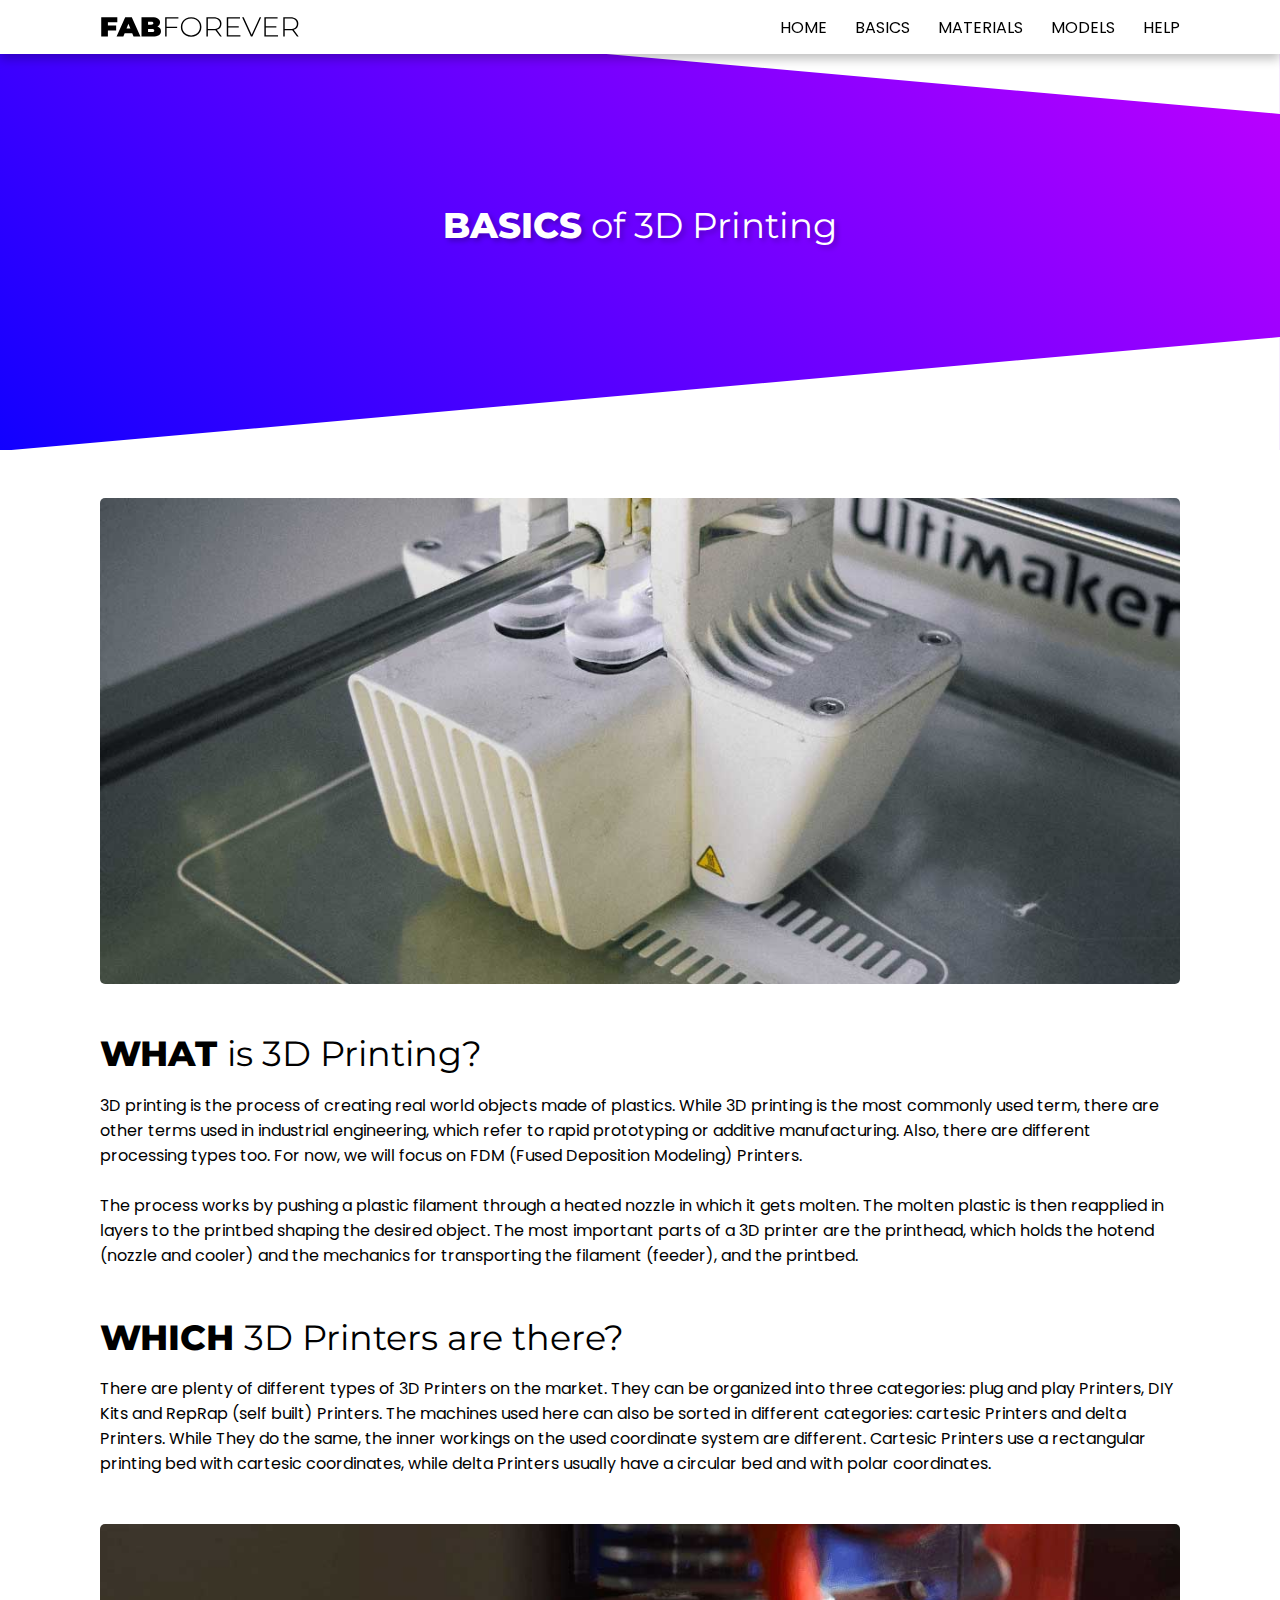
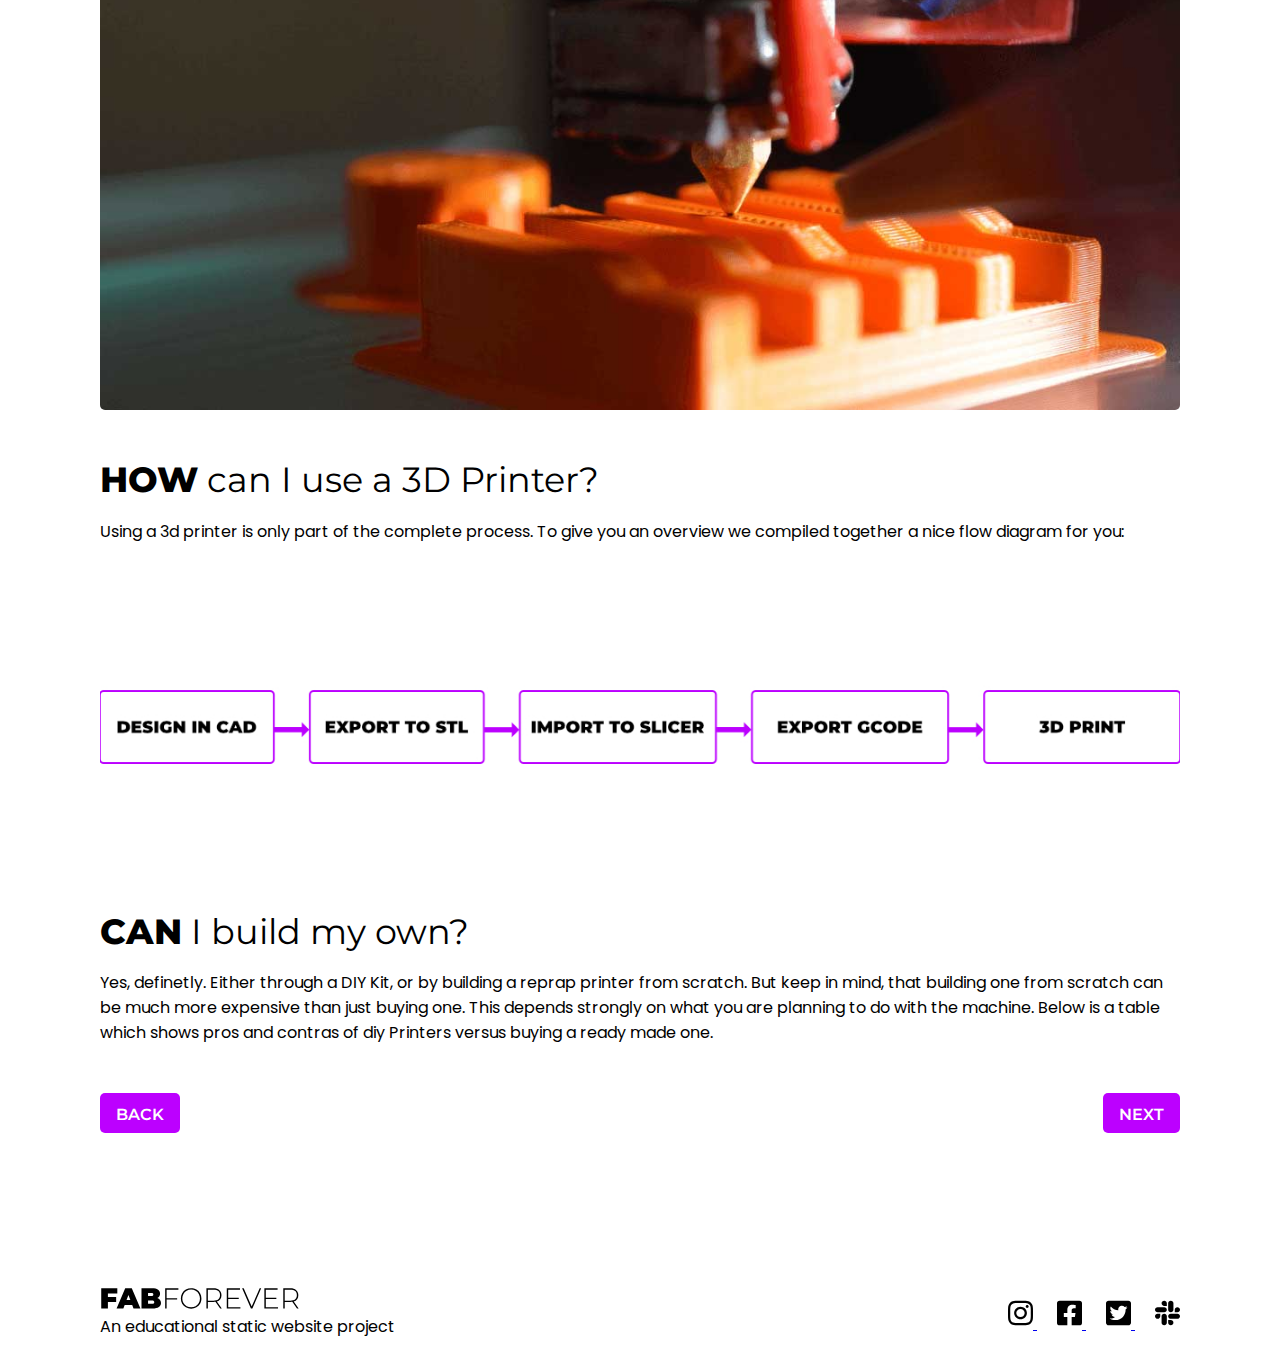
==== basics.html @ a328ae0c "Change item classes" ====
<!DOCTYPE html>
<html lang="en">

<head>
    <meta charset="UTF-8">
    <meta http-equiv="X-UA-Compatible" content="IE=edge">
    <meta name="viewport" content="user-scalable=yes, width=device-width, initial-scale=1.0">
    <meta name="description" content="The basics page provides information on what 3d printing is">
    <meta name="keywords" content="3d printer, how to 3d print, 3d printing, 3d printing material, material, filament">
    <meta name="author" content="Daniel Stauffer">
    <meta name="apple-mobile-web-app-capable" content="yes">
    <title>FAB FOREVER | Your 3D printing roundup resource!</title>
    <link rel="icon" type="image/x-icon" href="assets/img/svg/favicon.svg">
    <link rel="stylesheet" type="text/css" href="assets/css/styles.css">
</head>

<body>
    <!--RESPONSIVE HEADER START-->
    <header class="headerbar flex flex-center">
        <div class="container flex flex-center--y">
            <div class="column-2 full-row flex flex-between flex-center--y">
                <a href="https://rebellionwebdesign.github.io/fab-forever"
                    aria-label="the logo sends you back to the homepage">
                    <img class="headerbar__logo headerbar__logo--mobile" src="assets/img/svg/fab-forever-logo.svg"
                        alt="the fab forever logo">
                </a>
                <img class="mobile--open" src="assets/img/svg/bars-solid.svg" alt="this should be an open icon">
            </div>
            <div class="column-2 column-2__nav--mobile closed flex flex-end">
                <img class="mobile--close" src="assets/img/svg/xmark-solid.svg" alt="this should be a close icon">
                <nav>
                    <ul>
                        <li class="nav-item">
                            <a class="nav-link" href="https://rebellionwebdesign.github.io/fab-forever" rel="noopener" target="_self"
                                aria-label="this link sends you to the home page">HOME</a>
                        </li>
                        <li class="nav-item">
                            <a class="nav-link" href="https://rebellionwebdesign.github.io/fab-forever/basics.html" rel="noopener"
                                target="_self" aria-label="this link sends you to the basics page">BASICS</a>
                        </li>
                        <li class="nav-item">
                            <a class="nav-link" href="https://rebellionwebdesign.github.io/fab-forever/materials.html" rel="noopener"
                                target="_self" aria-label="this link sends you to the materials page">MATERIALS</a>
                        </li>
                        <li class="nav-item">
                            <a class="nav-link" href="https://rebellionwebdesign.github.io/fab-forever/models.html" rel="noopener"
                                target="_self" aria-label="this link sends you to the models page">MODELS</a>
                        </li>
                        <li class="nav-item">
                            <a class="nav-link" href="https://rebellionwebdesign.github.io/fab-forever/help.html" rel="noopener"
                                target="_self" aria-label="this link sends you to the help page">HELP</a>
                        </li>
                    </ul>
                </nav>
            </div>
        </div>
    </header>
    <!--RESPONSIVE HEADER END-->

    <!--HEADER SECTION START-->
    <main>
        <section class="section-half flex flex-center flex-column flex-between background">
            <img class="divider" src="assets/img/svg/shape-divider-top.svg" alt="the top shape divider">
            <div class="container flex flex-center text-white text-shadow">
                <h1><span>BASICS</span> of 3D Printing</h1>
            </div>
            <img class="flip-x divider-bottom divider" src="assets/img/svg/shape-divider-bottom.svg"
                alt="the top shape divider">
        </section>

        <!--CONTENT SECTION START-->

        <section class="section-full flex flex-center flex-column section-padding--bottom">
            <div class="container flex flex-column">
                <picture class="flex flex-center">
                    <source media="(max-width: 375px)"
                        srcset="assets/img/content-images/fab-forever-printhead-mobile.jpg">
                    <source media="(max-width: 576px)"
                        srcset="assets/img/content-images/fab-forever-printhead-mobile.jpg">
                    <source media="(max-width: 768px)"
                        srcset="assets/img/content-images/fab-forever-printhead-mobile.jpg">
                    <img class="printhead rounded margin-top--l"
                        src="assets/img/content-images/fab-forever-printhead.jpg" alt="this should be a printhead">
                </picture>
                <article class="margin-top--l margin-bottom--l">
                    <h2 class="margin-bottom--s"><span>WHAT </span>is 3D Printing?</h2>
                    <p>3D printing is the process of creating real world objects made of plastics. While 3D printing is
                        the most commonly used term, there are other terms used in industrial engineering, which refer
                        to rapid prototyping or additive manufacturing. Also, there are different processing types too.
                        For now, we will focus on FDM (Fused Deposition Modeling) Printers.<br><br> The process works by
                        pushing a plastic filament through a heated nozzle in which it gets molten. The molten plastic
                        is then reapplied in layers to the printbed shaping the desired object. The most important parts
                        of a 3D printer are the printhead, which holds the hotend (nozzle and cooler) and the mechanics
                        for transporting the filament (feeder), and the printbed.</p>
                </article>
                <article>
                    <h2 class="margin-bottom--s"><span>WHICH </span>3D Printers are there?</h2>
                    <p>There are plenty of different types of 3D Printers on the market. They can be organized into
                        three categories: plug and play Printers, DIY Kits and RepRap (self built) Printers. The
                        machines used here can also be sorted in different categories: cartesic Printers and delta
                        Printers. While They do the same, the inner workings on the used coordinate system are
                        different. Cartesic Printers use a rectangular printing bed with cartesic coordinates, while
                        delta Printers usually have a circular bed and with polar coordinates.
                    </p>
                </article>
                <picture class="flex flex-center">
                    <source media="(max-width: 375px)"
                        srcset="assets/img/content-images/fab-forever-orange-print-mobile.jpg">
                    <source media="(max-width: 576px)"
                        srcset="assets/img/content-images/fab-forever-orange-print-mobile.jpg">
                    <source media="(max-width: 768px)"
                        srcset="assets/img/content-images/fab-forever-orange-print-mobile.jpg">
                    <img class="printhead rounded margin-top--l"
                        src="assets/img/content-images/fab-forever-orange-print.jpg" alt="this should be a printhead">
                </picture>
                <article class="margin-top--l margin-bottom--l">
                    <h2 class="margin-bottom--s"><span>HOW</span> can I use a 3D Printer?</h2>
                    <p>
                        Using a 3d printer is only part of the complete process. To give you an overview we compiled
                        together a nice flow diagram for you:
                    </p>
                    <picture class="flex flex-center margin-top--l">
                        <source media="(max-width: 375px)"
                            srcset="assets/img/content-images/fab-forever-3d-print-process-mobile.jpg">
                        <source media="(max-width: 576px)"
                            srcset="assets/img/content-images/fab-forever-3d-print-process-mobile.jpg">
                        <source media="(max-width: 768px)"
                            srcset="assets/img/content-images/fab-forever-3d-print-process-mobile.jpg">
                        <img src="assets/img/content-images/fab-forever-3d-print-process.jpg"
                            alt="this should be a flow diagram">
                    </picture>
                </article>
                <article>
                    <h2 class="margin-bottom--s"><span>CAN</span> I build my own?</h2>
                    <p>Yes, definetly. Either through a DIY Kit, or by building a reprap printer from scratch. But keep
                        in mind, that building one from scratch can be much more expensive than just buying one. This
                        depends strongly on what you are planning to do with the machine. Below is a table which shows
                        pros and contras of diy Printers versus buying a ready made one.</p>
                </article>
                <div class="button-wrapper-bottom margin-top--l flex flex-row flex-between">
                    <a class="page-button text-white" href="https://rebellionwebdesign.github.io/fab-forever"
                        aria-label="this links to the home page" rel="noopener" target="_self">
                        BACK
                    </a>
                    <a class="page-button text-white"
                        href="https://rebellionwebdesign.github.io/fab-forever/materials.html"
                        aria-label="this links to the materials page" rel="noopener" target="_self">
                        NEXT
                    </a>
                </div>
            </div>
        </section>
    </main>

    <!--FOOTER START-->
    <footer class="flex flex-center">
        <div class="container container-mobile flex flex-center">
            <div class="column-2 column-2-mobile hide-mobile">
                <img class="footer-logo" src="assets/img/svg/fab-forever-logo.svg" alt="the fab forever footer logo">
                <p>An educational static website project</p>
            </div>
            <div class="column-2 column-2-mobile flex flex-end">
                <div class="social">
                    <a href="https://www.instagram.com" rel="noopener" target="_blank"
                        aria-label="this link sends you to instagram">
                        <img class="social-icon" src="assets/img/svg/instagram.svg" alt="the instagram logo">
                    </a>
                    <a href="https://www.facebook.com" rel="noopener" target="_blank"
                        aria-label="this link sends you to facebook">
                        <img class="social-icon" src="assets/img/svg/square-facebook.svg" alt="the facebook logo">
                    </a>
                    <a href="https://www.twitter.com" rel="noopener" target="_blank"
                        aria-label="this link sends you to twitter">
                        <img class="social-icon" src="assets/img/svg/square-twitter.svg" alt="the twitter logo">
                    </a>
                    <a href="https://www.slack.com" rel="noopener" target="_blank"
                        aria-label="this link sends you to slack">
                        <img class="social-icon" src="assets/img/svg/slack.svg" alt="the slack logo">
                    </a>
                </div>
            </div>
        </div>
    </footer>
    <!--FOOTER END-->
    <script src="assets/js/active-page.js"></script>
    <script src="assets/js/mobile-menu.js"></script>
</body>

</html>
---- assets/css/styles.css ----
/*In this CSS file are all the styles for the website FABFOREVER.
The method used here is the top-down method which goes through the styles
from the parents to the children in this manner: 
[ROOT -> HTML -> BODY -> SECTION -> CONTAINER -> COLUMN -> HEADING -> TEXT -> BUTTON, IMAGE ETC.]*/

/*CSSRoots is used for declaring the website colors as global variables.
Declare them once and then use the variable name as value within the CSS.*/
:root {
  --color-primary: #bc00ff;
  --color-secondary: #1100ff;
  --color-accent: #cf49ff;
  --color-dark: #000000;
  --color-light: #ffffff;
  --color-shadow: rgba(0, 0, 0, 0.25);
}

/*The following sets all elements in the DOM to have no padding, no margin and the box-sizing.
This includes the ::before and ::after pseudo-elements*/
*,
*::before,
*::after {
  box-sizing: border-box;
  margin: 0;
  padding: 0;
}

/*Here we set the HTML scroll behaviour to smooth scroll and the font size to 62.5% = 10px,
this allows for easier calculations regarding the font size, paddings and margins*/
html {
  scroll-behavior: smooth;
  font-size: 62.5%;
}

/*For the body we need to set the font size back to the default 16px - its the standard ssetting after all.
But we can still calculate all other values based on the 62.5% we set earlier.*/
body {
  font-size: 1.6rem;
  overflow-x: hidden; /*disables horizontal scrolling*/
  display: flex;
  flex-direction: column;
  width: 100%;
  justify-content: center;
  align-items: center;
}

/*Global styles for elements that are the same over the complete website.
Elements are: Sections, Containers, Columns, Rows, Headings and Text*/

/*MAIN STYLES*/
main {
  width: 100%;
  display: flex;
  flex-direction: column;
}

/*SECTION STYLES*/

/*Creates a section which fills the complete viewport in x and y*/
.section-full {
  width: 100vw;
  min-height: 100vh;
}

/*Creates a section which fills the complete width in x and half width y*/
.section-half {
  width: 100vw;
  min-height: 50vh;
}

/*SECTION BACKGROUNDS - Some of them are also used on links (styled as buttons) and buttons
but primrily they belong to sections.*/

.background {
  background: var(--color-secondary);
  background: linear-gradient(
    43deg,
    var(--color-secondary) 0%,
    var(--color-primary) 95%
  );
}

.background-reverse {
  background: var(--color-primary);
  background: linear-gradient(
    43deg,
    var(--color-primary) 0%,
    var(--color-secondary) 95%
  );
}

.background-mask {
  background: var(--color-light);
  background: linear-gradient(
      30deg,
      var(--color-light) 65%,
      rgba(17, 0, 255, 0) 65%
    ),
    linear-gradient(43deg, var(--color-secondary) 0%, var(--color-primary) 95%);
}

/*CONTAINER STYLES*/

/*Creates a container element which is 1200px wide (1920px * 0.625 = 1200px)*/
.container {
  width: 100%;
  padding: 0px 360px;
}

/*COLUMN STYLES*/

/*This generates a column half the width of its parent (usually the container)*/
.column-2 {
  width: 50%;
}

/*This generates a column quarter the width of its parent*/
.column-4 {
  width: 25%;
}

/*HEADING STYLES*/
h1 {
  font-family: montserrat, sans-serif;
  font-size: clamp(1.2rem, 2vw + 1rem, 5rem);
  font-weight: 400;
}

h2 {
  font-family: montserrat, sans-serif;
  font-size: clamp(1.2rem, 2vw + 1rem, 3.5rem);
  font-weight: 400;
}

h3 {
  font-family: montserrat, sans-serif;
  font-size: clamp(1.2rem, 2vw + 1rem, 2rem);
}

/*TEXT STYLES*/
p {
  font-family: Poppins, sans-serif;
  font-size: 1.6rem;
  font-weight: 400;
}

/*some text parts need to be very bold, so we set them here*/
span {
  font-weight: 800;
}

/*the default text color is black, but we also need some white text on the page*/
.text-white {
  color: var(--color-light);
}

.text-shadow {
  text-shadow: 3px 3px 5px var(--color-shadow);
}

.text-center {
  text-align: center;
}

/*BUTTON STYLES AND STYLES FOR LINKS (<a>-tags) WHICH ARE STYLED AS BUTTONS*/
.button-wrapper {
  margin-top: 3rem;
}

.button {
  width: 14.5rem;
  height: 4rem;
  padding: 12px 16px;
  text-decoration: none;
  border: none;
  border-radius: 0.5rem;
  background-color: var(--color-primary);
  color: var(--color-light);
  font-family: montserrat, sans-serif;
  font-size: 1.6rem;
  font-weight: 600;
  transition: all 0.2s ease-in-out;
}

.button:hover {
  background-color: var(--color-accent);
}

.page-button {
  height: 4rem;
  padding: 12px 16px;
  text-decoration: none;
  border: none;
  border-radius: 0.5rem;
  background-color: var(--color-primary);
  color: var(--color-light);
  font-family: montserrat, sans-serif;
  font-size: 1.6rem;
  font-weight: 600;
  transition: all 0.2s ease-in-out;
}

.page-button:hover {
  background-color: var(--color-accent);
}

/*UTILITY CLASSES FOR USE PRIMARILY WITH FLEXBOX*/
.flex {
  display: flex;
}

.flex-start {
  justify-content: start;
}

.flex-center {
  justify-content: center;
  align-items: center;
}

.flex-between {
  justify-content: space-between;
}

.flex-end {
  justify-content: end;
}

.flex-center--x {
  justify-content: center;
}

.flex-center--y {
  align-items: center;
}

.flex-column {
  flex-direction: column;
}

.flex-column--reverse {
  flex-direction: column-reverse;
}

.flex-row {
  flex-direction: row;
}

.flex-order {
  order: 1;
}

/*BOX SHADOWS AND CORNERS - they can go on any container, image or column elements*/
.box-shadow {
  box-shadow: 3px 3px 5px var(--color-shadow);
}

.rounded {
  border-radius: 0.5rem;
}

/*GENERAL UTILITIES*/
/*This flips a given image in the x axis (like in mirror)*/
.flip-x {
  transform: scaleX(-1);
}

.margin-top--l {
  margin-top: 3em;
}

.margin-bottom--l {
  margin-bottom: 3em;
}

.margin-top--s {
  margin-top: 0.5em;
}

.margin-bottom--s {
  margin-bottom: 0.5em;
}

.section-padding--top {
  padding-top: 9em;
}

.section-padding--bottom {
  padding-bottom: 9em;
}

.fix-bottom {
  position: fixed;
  bottom: 0;
  left: 0;
  z-index: 1;
}

.hide {
  display: none;
}

/*The bottom divider for the contact section doesnt go all the way down, so we need to set a
negative margin*/
.divider-bottom {
  margin-bottom: -1px;
  width: 100%;
}

.divider {
  width: 100%;
}

/* UTILITY CLASSES FOR USE WITH GRID
actually only this one together with the styles for the grid cards and their container/wrapper*/
.grid {
  display: grid;
}

/*LOCAL STYLES FOR ELEMENTS WHICH NEED CUSTOM STYLING*/

/*Styles for the header*/
.headerbar {
  background-color: var(--color-light);
  width: 100vw;
  height: 6vh;
  padding-top: 1.5em;
  padding-bottom: 1.5em;
  position: fixed;
  top: 0;
  left: 0;
  z-index: 1;
  box-shadow: 0 5px 10px var(--color-shadow);
}

.headerbar__logo {
  width: 20rem;
  margin-top: 4px;
}

ul {
  list-style-type: none;
}

ul > li {
  font-family: poppins, sans-serif;
  color: var(--color-dark);
  text-decoration: none;
  display: inline-block;
  padding-right: 1.5em;
}

ul > li > a {
  text-decoration: none;
  color: var(--color-dark);
  transition: all 0.5s ease-in-out;
}

ul > li > a:hover {
  color: var(--color-accent);
}

.active {
  border-bottom: 3px solid var(--color-accent);
}

ul > li:nth-child(5) {
  padding-right: 0;
}

.mobile--open {
  display: none;
}

.mobile--close {
  display: none;
}

/*Styles for the about section´s grid cards*/
.grid-container {
  place-items: end;
  width: 100%;
  grid-template-columns: repeat(2, 1fr);
  grid-template-rows: repeat(2, 1fr);
  grid-column-gap: 35px;
  grid-row-gap: 35px;
  padding-left: 145px;
}

.grid-card {
  text-align: center;
  padding: 2em;
  width: 210px;
  height: 210px;
}

/*This represents the background images for the grid cards.*/
.grid-card__background--basics {
  background-image: url("https://rebellionwebdesign.github.io/fab-forever/assets/img/fab-forever-cards-basics.png");
}

.grid-card__background--models {
  background-image: url("https://rebellionwebdesign.github.io/fab-forever/assets/img/fab-forever-cards-models.png");
}

.grid-card__background--help {
  background-image: url("https://rebellionwebdesign.github.io/fab-forever/assets/img/fab-forever-cards-help.png");
}

.grid-card__background--materials {
  background-image: url("https://rebellionwebdesign.github.io/fab-forever/assets/img/fab-forever-cards-materials.png");
}

/*Styles for the testimonial section*/
.testimonial-card {
  padding: 2rem;
  width: 90%;
}

.testimonial-card img {
  border: 1rem solid #9b00ff;
  border-radius: 50%;
}

.testimonial-card p {
  padding-left: 3em;
}

.testimonial-text {
  font-size: 1.8rem;
}

.contact .column-2 p {
  margin-top: 2rem;
}

/*Styles for the form we ave at the bottom of the page*/
label {
  vertical-align: top;
  font-family: montserrat, sans-serif;
  font-size: 1.2rem;
  color: rgb(0, 0, 0);
  margin-left: 2rem;
}

.red-star {
  color: var(--color-dark);
}

.form-wrapper {
  width: 76.2%;
  height: auto;
  padding: 2em;
  background-color: white;
  border-radius: 1rem;
}

.form-wrapper h3 {
  margin-bottom: 3rem;
  width: 100%;
}

input[type="text"],
input[type="email"] {
  width: 100%;
  height: 4rem;
  margin-bottom: 2rem;
  padding-left: 2em;
  border-radius: 2rem;
  border: 1px solid rgb(150, 150, 150);
}

.legal-text {
  margin-bottom: 1rem;
}

.button-wrapper-bottom {
  width: 100%;
}

.newsletter {
  padding-left: 0;
  color: black;
}

/*Styles for the footer*/
footer {
  width: 100%;
  height: 8vh;
  background-color: var(--color-light);
}

.footer-logo {
  width: 20rem;
}

.social-icon {
  width: 2.5rem;
  height: 100%;
  margin-left: 2rem;
}

/*Styles for the response*/
.response {
  width: 60%;
  height: 50%;
  background-color: var(--color-light);
  padding: 40px;
}

/*MEDIA QUERIES*/

/*MEDIA FOR XXL SCREENS (1400px)*/
@media screen and (max-width: 1400px) {
  html,
  body {
    width: 100%;
    overflow-x: hidden;
  }

  .container {
    padding: 0px 100px;
  }

  p {
    font-size: 1.6rem;
  }

  .headerbar {
    width: 100%;
  }

  /*Sets the container element (every section has one) to 85.72% or about 1200px (1200px/1400px = 1200.8px)*/
  .container {
    width: 100%;
  }

  .column-2 {
    width: 50%;
  }

  .hero-image {
    width: 80%;
  }

  /*Testimonial Section*/
  .testimonial-card > img {
    width: 20%;
  }

  /*Footer Section*/
  .footer-logo {
    width: 20rem;
  }

  picture > img {
    width: 100%;
  }
}

/*MEDIA QUERIES FOR XL SCREENS (1200px)*/
@media screen and (max-width: 1200px) {
  html,
  body {
    width: 100%;
    overflow-x: hidden;
  }

  .container {
    padding: 0px 100px;
  }

  p {
    font-size: 1.6rem;
  }

  .grid-container {
    padding: 0;
    width: 100%;
  }

  picture > img {
    width: 100%;
  }
}

/*MEDIA QUERIES FOR L SCREENS (992px)*/
@media screen and (max-width: 992px) {
  html,
  body {
    width: 100%;
    overflow-x: hidden;
  }

  .container {
    padding: 0px 50px;
  }

  p {
    font-size: 1.2rem;
  }

  .column-2 {
    width: 100%;
  }

  .column-2-mobile {
    width: 100%;
  }

  .text-center-mobile {
    text-align: center;
  }

  .flex-column-mobile {
    flex-direction: column;
  }

  .side-padding {
    padding: 0 210px;
  }

  .grid-container {
    margin-top: 3rem;
    place-items: center;
    grid-template-columns: repeat(1, 1fr);
    grid-template-rows: repeat(4, 1fr);
    grid-column-gap: 20px;
    grid-row-gap: 20px;
  }

  .testimonial-card {
    margin-top: 3rem;
  }

  .form-wrapper {
    width: 50%;
    margin: 0 auto;
  }

  .testimonial-card > img {
    margin-bottom: 3rem;
  }

  label {
    padding: 0;
  }

  picture > img {
    width: 100%;
  }

  ul > li > a {
    font-size: 1.2rem;
  }

  .response {
    width: 100%;
  }
}

/*MEDIA QUERIES FOR M SCREENS (762px)*/
@media screen and (max-width: 762px) {
  html,
  body {
    width: 100%;
    overflow-x: hidden;
  }

  .container {
    padding: 0px 20px;
  }

  .column p {
    font-size: 1.2rem;
  }

  .column-2__nav--mobile {
    position: absolute;
    top: 0;
    right: 0;
    width: 45vw;
    height: 100vh;
    z-index: 1;
    background: var(--color-primary);
    background: linear-gradient(
      43deg,
      var(--color-primary) 0%,
      var(--color-secondary) 95%
    );
    justify-content: center;
    align-items: center;
    text-align: center;
    flex-direction: column;
    transition: 1s ease-in-out;
  }

  .side-padding {
    padding: 0px 60px;
  }

  nav li {
    display: block;
    padding: 0;
    margin-top: 2rem;
  }

  nav li a {
    color: var(--color-light);
  }

  nav a {
    color: var(--color-light);
  }

  .full-row {
    width: 100%;
  }

  .mobile--open {
    display: block;
    width: 2.5rem;
    height: 2.5rem;
  }

  .mobile--close {
    width: 2.5rem;
    height: 2.5rem;
    display: block;
  }

  .text-left-mobile {
    text-align: left;
    padding-left: 30px;
  }

  .hide-mobile {
    display: none;
  }

  .testimonial-text {
    font-size: 1.4rem;
    margin-top: 30px;
    margin-bottom: 10px;
  }

  .open {
    right: 0;
  }

  .closed {
    right: -45vw;
  }

  .form-wrapper {
    width: 75%;
  }

  .response {
    width: 100%;
  }

  .flex-center-x-mobile {
    justify-content: center;
  }

  .grid-container {
    place-items: center;
    width: 100%;
    grid-template-columns: repeat(1, 1fr);
    grid-template-rows: repeat(4, 1fr);
    grid-column-gap: 35px;
    grid-row-gap: 35px;
  }

  .testimonial-card {
    width: 75%;
  }

  label {
    margin-left: 0;
  }
}

/*MEDIA QUERIES FOR S SCREENS (576px)*/
@media screen and (max-width: 576px) {
  html,
  body {
    width: 100%;
    overflow-x: hidden;
  }

  p {
    font-size: 1.2rem;
  }

  .hero-image {
    width: 50%;
  }

  .side-padding {
    padding: 0px 50px;
  }

  .flex-column-reverse-mobile {
    flex-direction: column-reverse;
  }

  .flex-center-x-mobile {
    justify-content: center;
  }

  .column-2__nav--mobile {
    position: absolute;
    top: 0;
    right: 0;
    width: 45vw;
    height: 100vh;
    z-index: 1;
    background: var(--color-primary);
    background: linear-gradient(
      43deg,
      var(--color-primary) 0%,
      var(--color-secondary) 95%
    );
    justify-content: center;
    align-items: center;
    text-align: center;
    flex-direction: column;
    transition: 1s ease-in-out;
  }

  nav a {
    color: var(--color-light);
    display: block;
    padding: 0;
    margin-top: 2rem;
  }

  .full-row {
    width: 100%;
  }

  .mobile--open {
    display: block;
    width: 2.5rem;
    height: 2.5rem;
  }

  .mobile--close {
    width: 2.5rem;
    height: 2.5rem;
    display: block;
  }

  .hide-mobile {
    display: none;
  }

  .open {
    right: 0;
  }

  .closed {
    right: -45vw;
  }

  .testimonial-card img {
    width: 35%;
  }

  .testimonial-card p {
    padding-left: 0;
  }

  .testimonial-text {
    font-size: 1.4rem;
    margin-top: 3rem;
  }

  .grid-container {
    place-items: center;
    width: 100%;
    grid-template-columns: repeat(1, 1fr);
    grid-template-rows: repeat(4, 1fr);
    grid-column-gap: 35px;
    grid-row-gap: 35px;
  }

  .form-wrapper {
    width: 80%;
  }

  .response {
    width: 100%;
  }
}

/*MEDIA QUERIES FOR XS SCREENS (378px)*/
@media screen and (max-width: 378px) {
  html,
  body {
    width: 100%;
    overflow-x: hidden;
  }

  .container {
    padding: 0px 20px;
  }

  p {
    font-size: 1.2rem;
  }

  .headerbar {
    position: fixed;
    top: 0;
    left: 0;
  }

  .side-padding {
    padding: 0px 0px;
  }

  .column-2__nav--mobile {
    position: absolute;
    top: 0;
    right: 0;
    width: 45vw;
    height: 100vh;
    z-index: 1;
    background: var(--color-primary);
    background: linear-gradient(
      43deg,
      var(--color-primary) 0%,
      var(--color-secondary) 95%
    );
    justify-content: center;
    align-items: center;
    text-align: center;
    flex-direction: column;
    transition: 1s ease-in-out;
  }

  nav li {
    display: block;
    padding: 0;
    margin-top: 2rem;
  }

  nav li a {
    color: var(--color-light);
  }

  .full-row {
    width: 100%;
  }

  .mobile--open {
    display: block;
    width: 2.5rem;
    height: 2.5rem;
  }

  .mobile--close {
    width: 2.5rem;
    height: 2.5rem;
    display: block;
  }

  .hide-mobile {
    display: none;
  }

  .open {
    right: 0;
  }

  .closed {
    right: -45vw;
  }

  .flex-center-x-mobile {
    justify-content: center;
  }

  .flex-column-reverse-mobile {
    flex-direction: column-reverse;
  }

  .margin-top-l-mobile {
    margin-top: 3rem;
  }

  .grid-container {
    place-items: center;
    width: 100%;
    grid-template-columns: repeat(1, 1fr);
    grid-template-rows: repeat(4, 1fr);
    grid-column-gap: 35px;
    grid-row-gap: 35px;
    padding: 0;
  }

  .testimonial-card img {
    width: 50%;
  }

  .testimonial-card p {
    padding-left: 0;
  }

  .testimonial-text {
    font-size: 1.4rem;
  }

  .container-padding-mobile {
    padding-top: 2rem;
    padding-bottom: 2rem;
  }

  .form-wrapper {
    width: 95%;
    padding: 1em;
  }

  picture > img {
    width: 100%;
  }

  .response {
    width: 100%;
  }
}

/*FONT STYLE DECLARATIONS - THESE WERE AUTOMATICALLY GENERATED BY
https://gwfh.mranftl.com/fonts/poppins?subsets=latin and
https://gwfh.mranftl.com/fonts/montserrat?subsets=latin*/

/*POPPINS FONT STYLES*/
/* poppins-100 - latin */
@font-face {
  font-display: swap;
  /* Check https://developer.mozilla.org/en-US/docs/Web/CSS/@font-face/font-display for other options. */
  font-family: "Poppins";
  font-style: normal;
  font-weight: 100;
  src: url("https://rebellionwebdesign.github.io/fab-forever/assets/fonts/poppins-v20-latin-100.woff2")
    format("woff2");
  /* Chrome 36+, Opera 23+, Firefox 39+, Safari 12+, iOS 10+ */
}

/* poppins-200 - latin */
@font-face {
  font-display: swap;
  /* Check https://developer.mozilla.org/en-US/docs/Web/CSS/@font-face/font-display for other options. */
  font-family: "Poppins";
  font-style: normal;
  font-weight: 200;
  src: url("https://rebellionwebdesign.github.io/fab-forever/assets/fonts/poppins-v20-latin-200.woff2")
    format("woff2");
  /* Chrome 36+, Opera 23+, Firefox 39+, Safari 12+, iOS 10+ */
}

/* poppins-300 - latin */
@font-face {
  font-display: swap;
  /* Check https://developer.mozilla.org/en-US/docs/Web/CSS/@font-face/font-display for other options. */
  font-family: "Poppins";
  font-style: normal;
  font-weight: 300;
  src: url("https://rebellionwebdesign.github.io/fab-forever/assets/fonts/poppins-v20-latin-300.woff2")
    format("woff2");
  /* Chrome 36+, Opera 23+, Firefox 39+, Safari 12+, iOS 10+ */
}

/* poppins-regular - latin */
@font-face {
  font-display: swap;
  /* Check https://developer.mozilla.org/en-US/docs/Web/CSS/@font-face/font-display for other options. */
  font-family: "Poppins";
  font-style: normal;
  font-weight: 400;
  src: url("https://rebellionwebdesign.github.io/fab-forever/assets/fonts/poppins-v20-latin-regular.woff2")
    format("woff2");
  /* Chrome 36+, Opera 23+, Firefox 39+, Safari 12+, iOS 10+ */
}

/* poppins-500 - latin */
@font-face {
  font-display: swap;
  /* Check https://developer.mozilla.org/en-US/docs/Web/CSS/@font-face/font-display for other options. */
  font-family: "Poppins";
  font-style: normal;
  font-weight: 500;
  src: url("https://rebellionwebdesign.github.io/fab-forever/assets/fonts/poppins-v20-latin-500.woff2")
    format("woff2");
  /* Chrome 36+, Opera 23+, Firefox 39+, Safari 12+, iOS 10+ */
}

/* poppins-600 - latin */
@font-face {
  font-display: swap;
  /* Check https://developer.mozilla.org/en-US/docs/Web/CSS/@font-face/font-display for other options. */
  font-family: "Poppins";
  font-style: normal;
  font-weight: 600;
  src: url("https://rebellionwebdesign.github.io/fab-forever/assets/fonts/poppins-v20-latin-600.woff2")
    format("woff2");
  /* Chrome 36+, Opera 23+, Firefox 39+, Safari 12+, iOS 10+ */
}

/* poppins-700 - latin */
@font-face {
  font-display: swap;
  /* Check https://developer.mozilla.org/en-US/docs/Web/CSS/@font-face/font-display for other options. */
  font-family: "Poppins";
  font-style: normal;
  font-weight: 700;
  src: url("https://rebellionwebdesign.github.io/fab-forever/assets/fonts/poppins-v20-latin-700.woff2")
    format("woff2");
  /* Chrome 36+, Opera 23+, Firefox 39+, Safari 12+, iOS 10+ */
}

/* poppins-800 - latin */
@font-face {
  font-display: swap;
  /* Check https://developer.mozilla.org/en-US/docs/Web/CSS/@font-face/font-display for other options. */
  font-family: "Poppins";
  font-style: normal;
  font-weight: 800;
  src: url("https://rebellionwebdesign.github.io/fab-forever/assets/fonts/poppins-v20-latin-800.woff2")
    format("woff2");
  /* Chrome 36+, Opera 23+, Firefox 39+, Safari 12+, iOS 10+ */
}

/* poppins-900 - latin */
@font-face {
  font-display: swap;
  /* Check https://developer.mozilla.org/en-US/docs/Web/CSS/@font-face/font-display for other options. */
  font-family: "Poppins";
  font-style: normal;
  font-weight: 900;
  src: url("https://rebellionwebdesign.github.io/fab-forever/assets/fonts/poppins-v20-latin-900.woff2")
    format("woff2");
  /* Chrome 36+, Opera 23+, Firefox 39+, Safari 12+, iOS 10+ */
}

/*MONTSERRAT FONT STYLES*/
/* montserrat-100 - latin */
@font-face {
  font-display: swap;
  /* Check https://developer.mozilla.org/en-US/docs/Web/CSS/@font-face/font-display for other options. */
  font-family: "Montserrat";
  font-style: normal;
  font-weight: 100;
  src: url("https://rebellionwebdesign.github.io/fab-forever/assets/fonts/montserrat-v25-latin-100.woff2")
    format("woff2");
  /* Chrome 36+, Opera 23+, Firefox 39+, Safari 12+, iOS 10+ */
}

/* montserrat-200 - latin */
@font-face {
  font-display: swap;
  /* Check https://developer.mozilla.org/en-US/docs/Web/CSS/@font-face/font-display for other options. */
  font-family: "Montserrat";
  font-style: normal;
  font-weight: 200;
  src: url("https://rebellionwebdesign.github.io/fab-forever/assets/fonts/montserrat-v25-latin-200.woff2")
    format("woff2");
  /* Chrome 36+, Opera 23+, Firefox 39+, Safari 12+, iOS 10+ */
}

/* montserrat-300 - latin */
@font-face {
  font-display: swap;
  /* Check https://developer.mozilla.org/en-US/docs/Web/CSS/@font-face/font-display for other options. */
  font-family: "Montserrat";
  font-style: normal;
  font-weight: 300;
  src: url("https://rebellionwebdesign.github.io/fab-forever/assets/fonts/montserrat-v25-latin-300.woff2")
    format("woff2");
  /* Chrome 36+, Opera 23+, Firefox 39+, Safari 12+, iOS 10+ */
}

/* montserrat-regular - latin */
@font-face {
  font-display: swap;
  /* Check https://developer.mozilla.org/en-US/docs/Web/CSS/@font-face/font-display for other options. */
  font-family: "Montserrat";
  font-style: normal;
  font-weight: 400;
  src: url("https://rebellionwebdesign.github.io/fab-forever/assets/fonts/montserrat-v25-latin-regular.woff2")
    format("woff2");
  /* Chrome 36+, Opera 23+, Firefox 39+, Safari 12+, iOS 10+ */
}

/* montserrat-500 - latin */
@font-face {
  font-display: swap;
  /* Check https://developer.mozilla.org/en-US/docs/Web/CSS/@font-face/font-display for other options. */
  font-family: "Montserrat";
  font-style: normal;
  font-weight: 500;
  src: url("https://rebellionwebdesign.github.io/fab-forever/assets/fonts/montserrat-v25-latin-500.woff2")
    format("woff2");
  /* Chrome 36+, Opera 23+, Firefox 39+, Safari 12+, iOS 10+ */
}

/* montserrat-600 - latin */
@font-face {
  font-display: swap;
  /* Check https://developer.mozilla.org/en-US/docs/Web/CSS/@font-face/font-display for other options. */
  font-family: "Montserrat";
  font-style: normal;
  font-weight: 600;
  src: url("https://rebellionwebdesign.github.io/fab-forever/assets/fonts/montserrat-v25-latin-600.woff2")
    format("woff2");
  /* Chrome 36+, Opera 23+, Firefox 39+, Safari 12+, iOS 10+ */
}

/* montserrat-700 - latin */
@font-face {
  font-display: swap;
  /* Check https://developer.mozilla.org/en-US/docs/Web/CSS/@font-face/font-display for other options. */
  font-family: "Montserrat";
  font-style: normal;
  font-weight: 700;
  src: url("https://rebellionwebdesign.github.io/fab-forever/assets/fonts/montserrat-v25-latin-700.woff2")
    format("woff2");
  /* Chrome 36+, Opera 23+, Firefox 39+, Safari 12+, iOS 10+ */
}

/* montserrat-800 - latin */
@font-face {
  font-display: swap;
  /* Check https://developer.mozilla.org/en-US/docs/Web/CSS/@font-face/font-display for other options. */
  font-family: "Montserrat";
  font-style: normal;
  font-weight: 800;
  src: url("https://rebellionwebdesign.github.io/fab-forever/assets/fonts/montserrat-v25-latin-800.woff2")
    format("woff2");
  /* Chrome 36+, Opera 23+, Firefox 39+, Safari 12+, iOS 10+ */
}

/* montserrat-900 - latin */
@font-face {
  font-display: swap;
  /* Check https://developer.mozilla.org/en-US/docs/Web/CSS/@font-face/font-display for other options. */
  font-family: "Montserrat";
  font-style: normal;
  font-weight: 900;
  src: url("https://rebellionwebdesign.github.io/fab-forever/assets/fonts/montserrat-v25-latin-900.woff2")
    format("woff2");
  /* Chrome 36+, Opera 23+, Firefox 39+, Safari 12+, iOS 10+ */
}
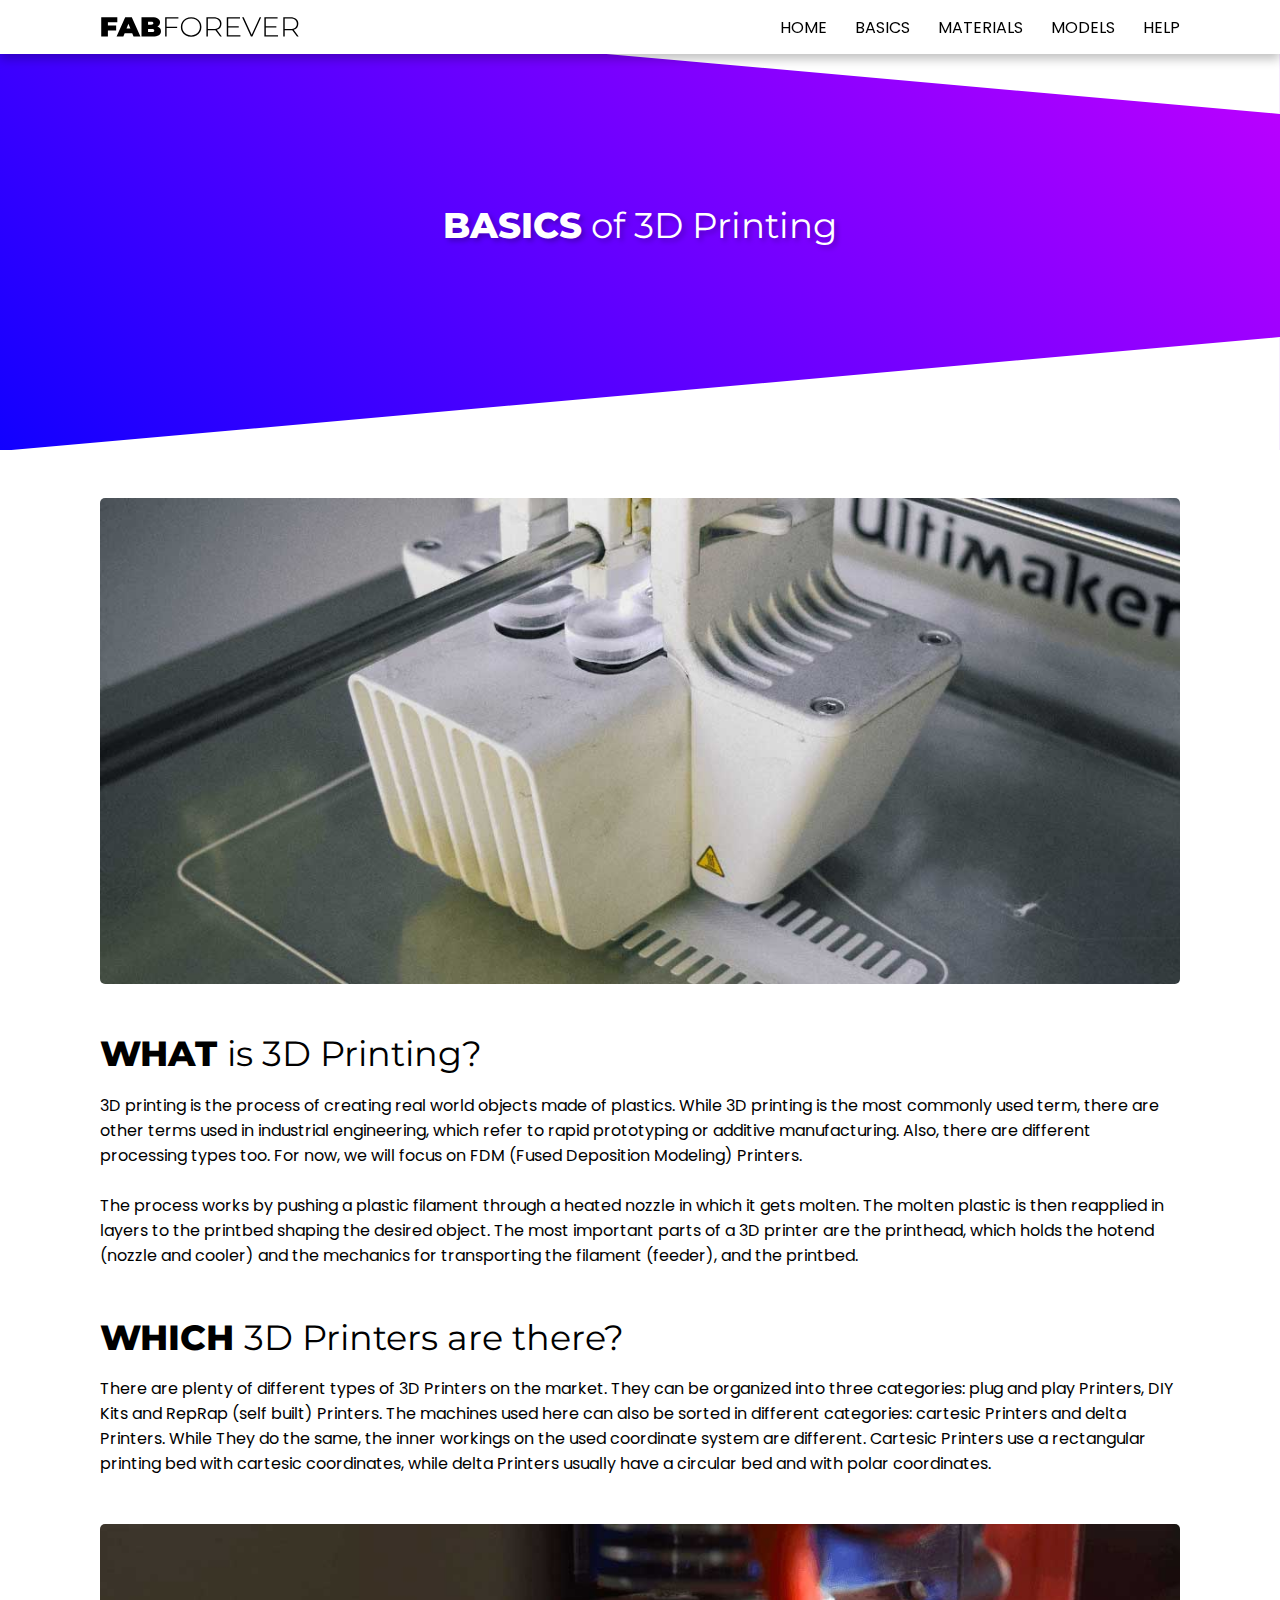
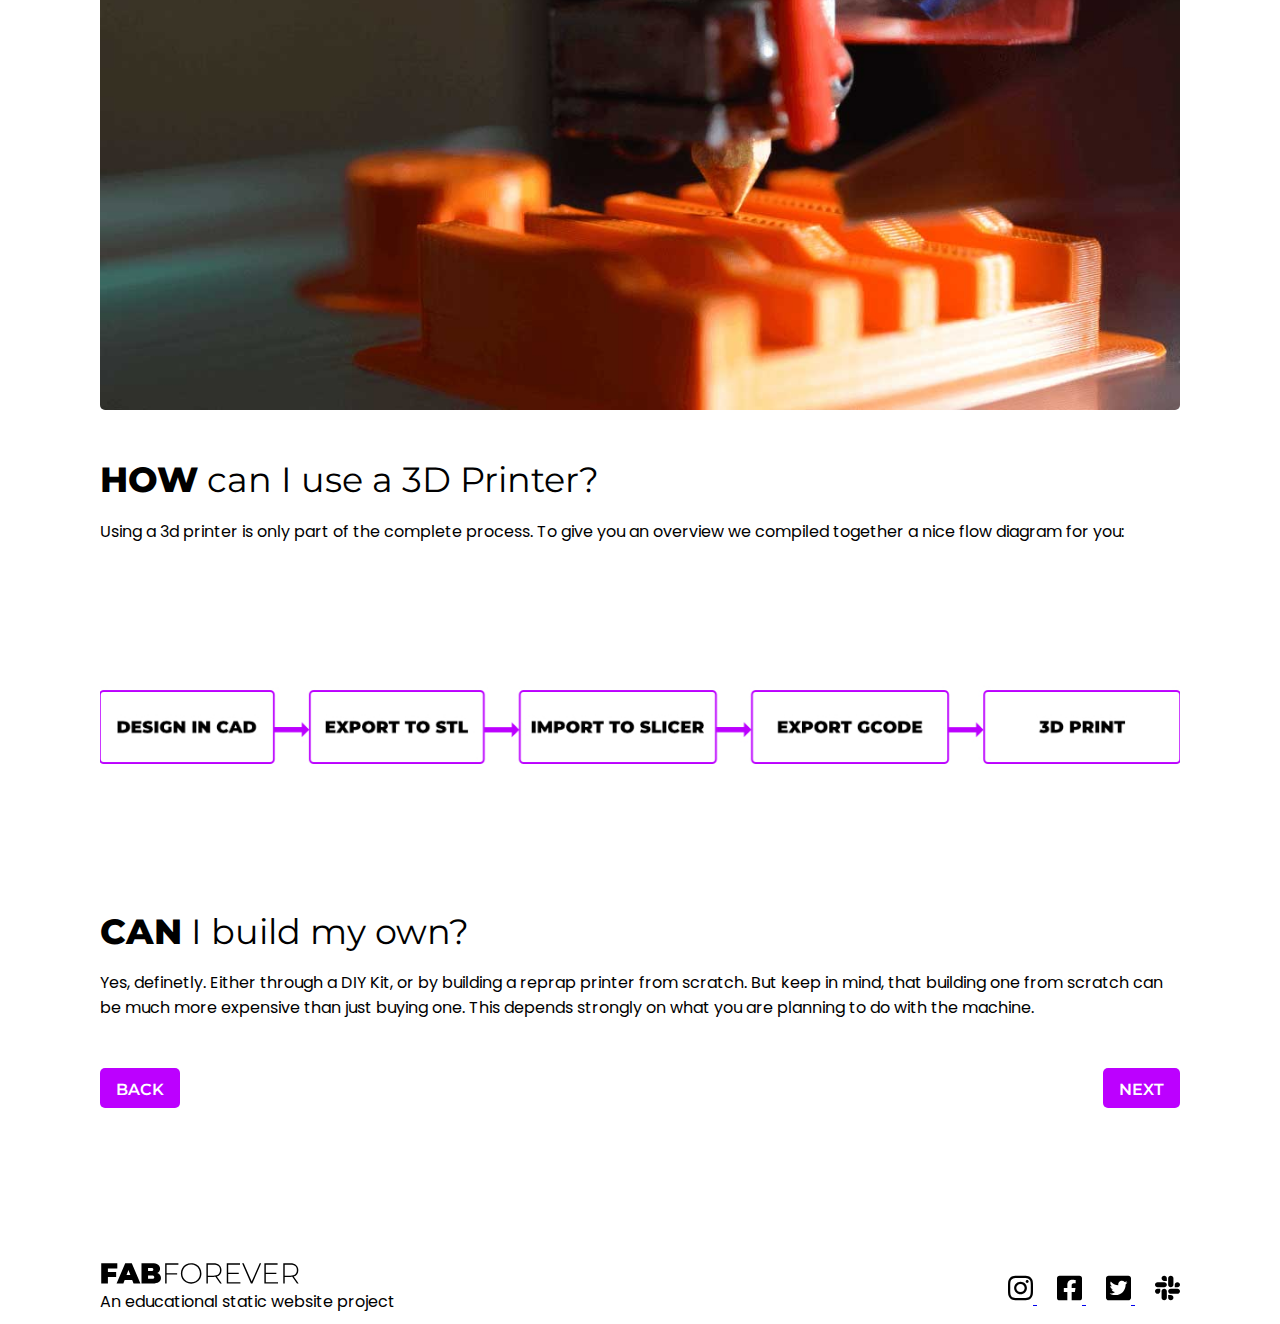
==== commit 6d7e708e: "Fix text content" ====
--- a/basics.html
+++ b/basics.html
@@ -9,9 +9,9 @@
     <meta name="keywords" content="3d printer, how to 3d print, 3d printing, 3d printing material, material, filament">
     <meta name="author" content="Daniel Stauffer">
     <meta name="apple-mobile-web-app-capable" content="yes">
-    <title>FAB FOREVER | Your 3D printing roundup resource!</title>
     <link rel="icon" type="image/x-icon" href="assets/img/svg/favicon.svg">
     <link rel="stylesheet" type="text/css" href="assets/css/styles.css">
+    <title>FAB FOREVER | Your 3D printing roundup resource!</title>
 </head>
 
 <body>
@@ -84,18 +84,21 @@
                 </picture>
                 <article class="margin-top--l margin-bottom--l">
                     <h2 class="margin-bottom--s"><span>WHAT </span>is 3D Printing?</h2>
-                    <p>3D printing is the process of creating real world objects made of plastics. While 3D printing is
+                    <p>
+                        3D printing is the process of creating real world objects made of plastics. While 3D printing is
                         the most commonly used term, there are other terms used in industrial engineering, which refer
                         to rapid prototyping or additive manufacturing. Also, there are different processing types too.
                         For now, we will focus on FDM (Fused Deposition Modeling) Printers.<br><br> The process works by
                         pushing a plastic filament through a heated nozzle in which it gets molten. The molten plastic
                         is then reapplied in layers to the printbed shaping the desired object. The most important parts
                         of a 3D printer are the printhead, which holds the hotend (nozzle and cooler) and the mechanics
-                        for transporting the filament (feeder), and the printbed.</p>
+                        for transporting the filament (feeder), and the printbed.
+                    </p>
                 </article>
                 <article>
                     <h2 class="margin-bottom--s"><span>WHICH </span>3D Printers are there?</h2>
-                    <p>There are plenty of different types of 3D Printers on the market. They can be organized into
+                    <p>
+                        There are plenty of different types of 3D Printers on the market. They can be organized into
                         three categories: plug and play Printers, DIY Kits and RepRap (self built) Printers. The
                         machines used here can also be sorted in different categories: cartesic Printers and delta
                         Printers. While They do the same, the inner workings on the used coordinate system are
@@ -132,10 +135,11 @@
                 </article>
                 <article>
                     <h2 class="margin-bottom--s"><span>CAN</span> I build my own?</h2>
-                    <p>Yes, definetly. Either through a DIY Kit, or by building a reprap printer from scratch. But keep
+                    <p>
+                        Yes, definetly. Either through a DIY Kit, or by building a reprap printer from scratch. But keep
                         in mind, that building one from scratch can be much more expensive than just buying one. This
-                        depends strongly on what you are planning to do with the machine. Below is a table which shows
-                        pros and contras of diy Printers versus buying a ready made one.</p>
+                        depends strongly on what you are planning to do with the machine.
+                    </p>
                 </article>
                 <div class="button-wrapper-bottom margin-top--l flex flex-row flex-between">
                     <a class="page-button text-white" href="https://rebellionwebdesign.github.io/fab-forever"
@@ -159,7 +163,7 @@
                 <img class="footer-logo" src="assets/img/svg/fab-forever-logo.svg" alt="the fab forever footer logo">
                 <p>An educational static website project</p>
             </div>
-            <div class="column-2 column-2-mobile flex flex-end">
+            <div class="column-2 column-2-mobile flex flex-center-x-mobile flex-end">
                 <div class="social">
                     <a href="https://www.instagram.com" rel="noopener" target="_blank"
                         aria-label="this link sends you to instagram">
@@ -182,7 +186,6 @@
         </div>
     </footer>
     <!--FOOTER END-->
-    <script src="assets/js/active-page.js"></script>
     <script src="assets/js/mobile-menu.js"></script>
 </body>
 
